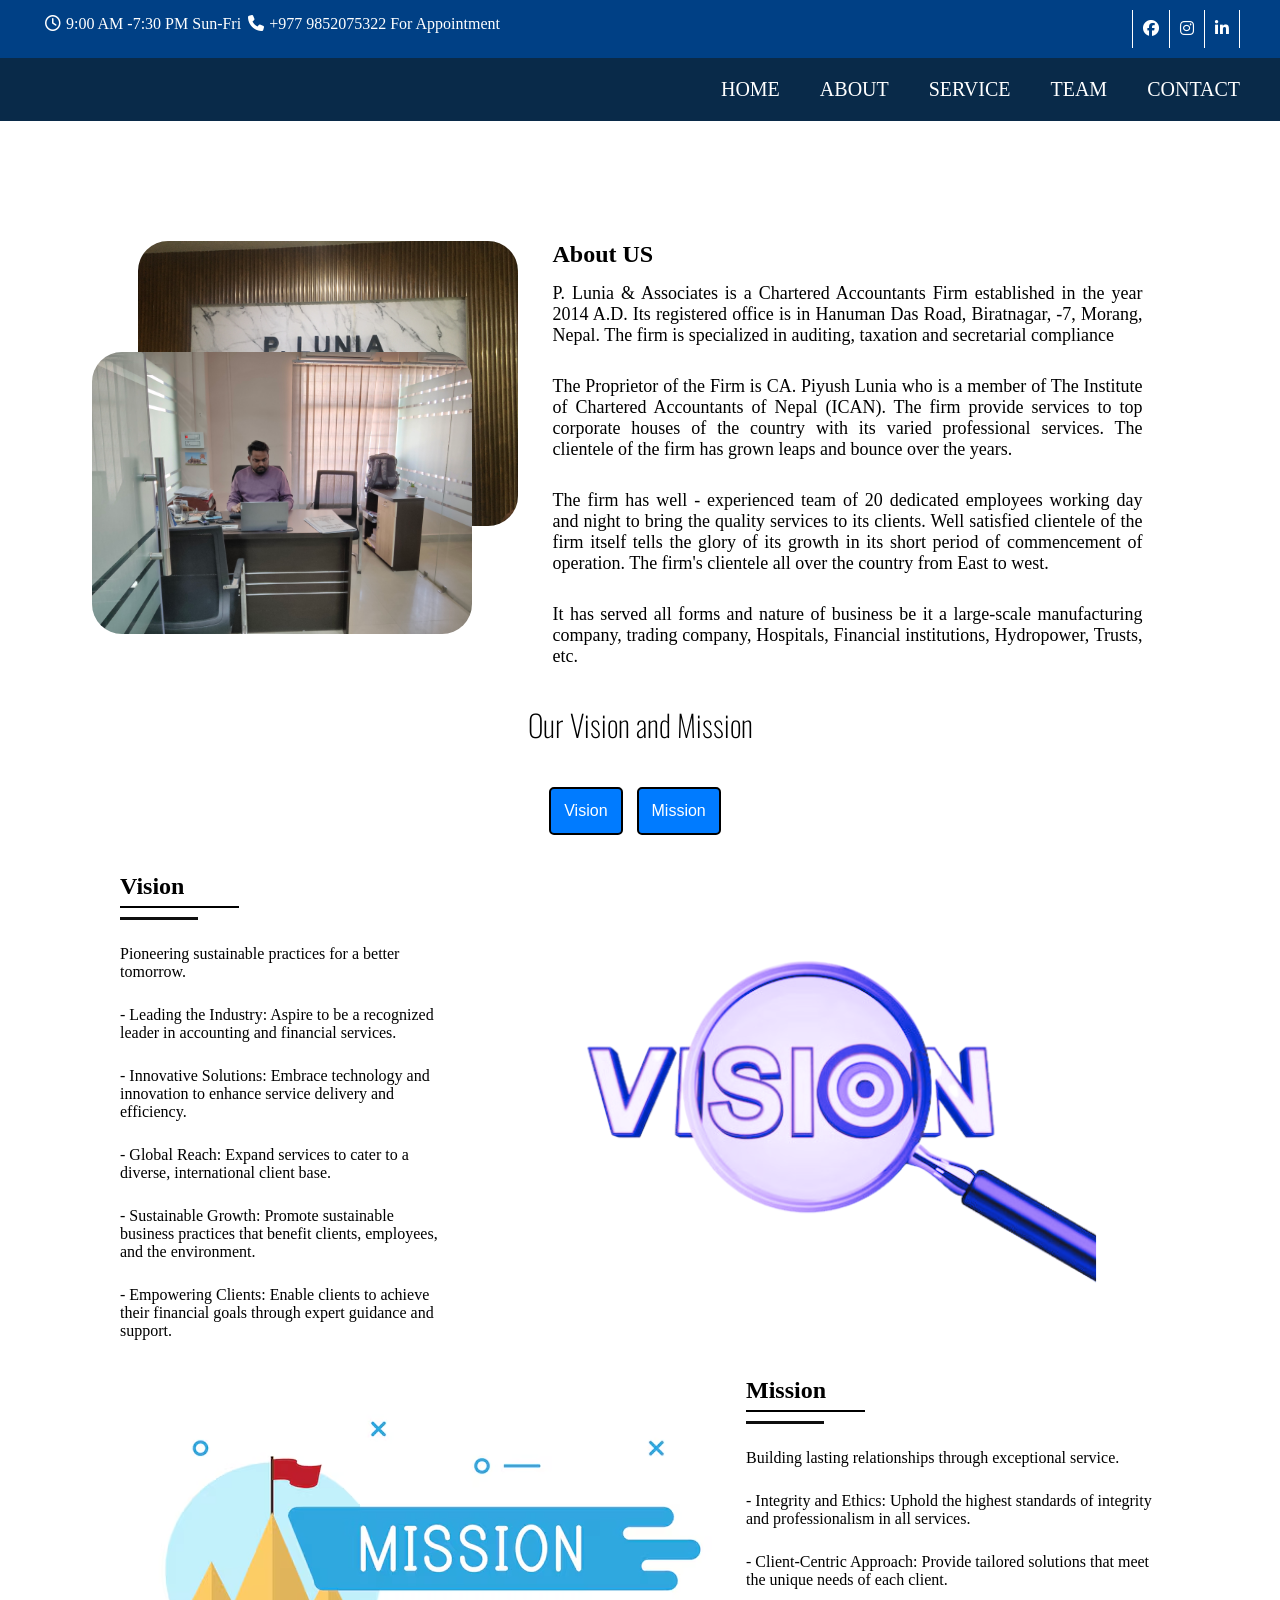
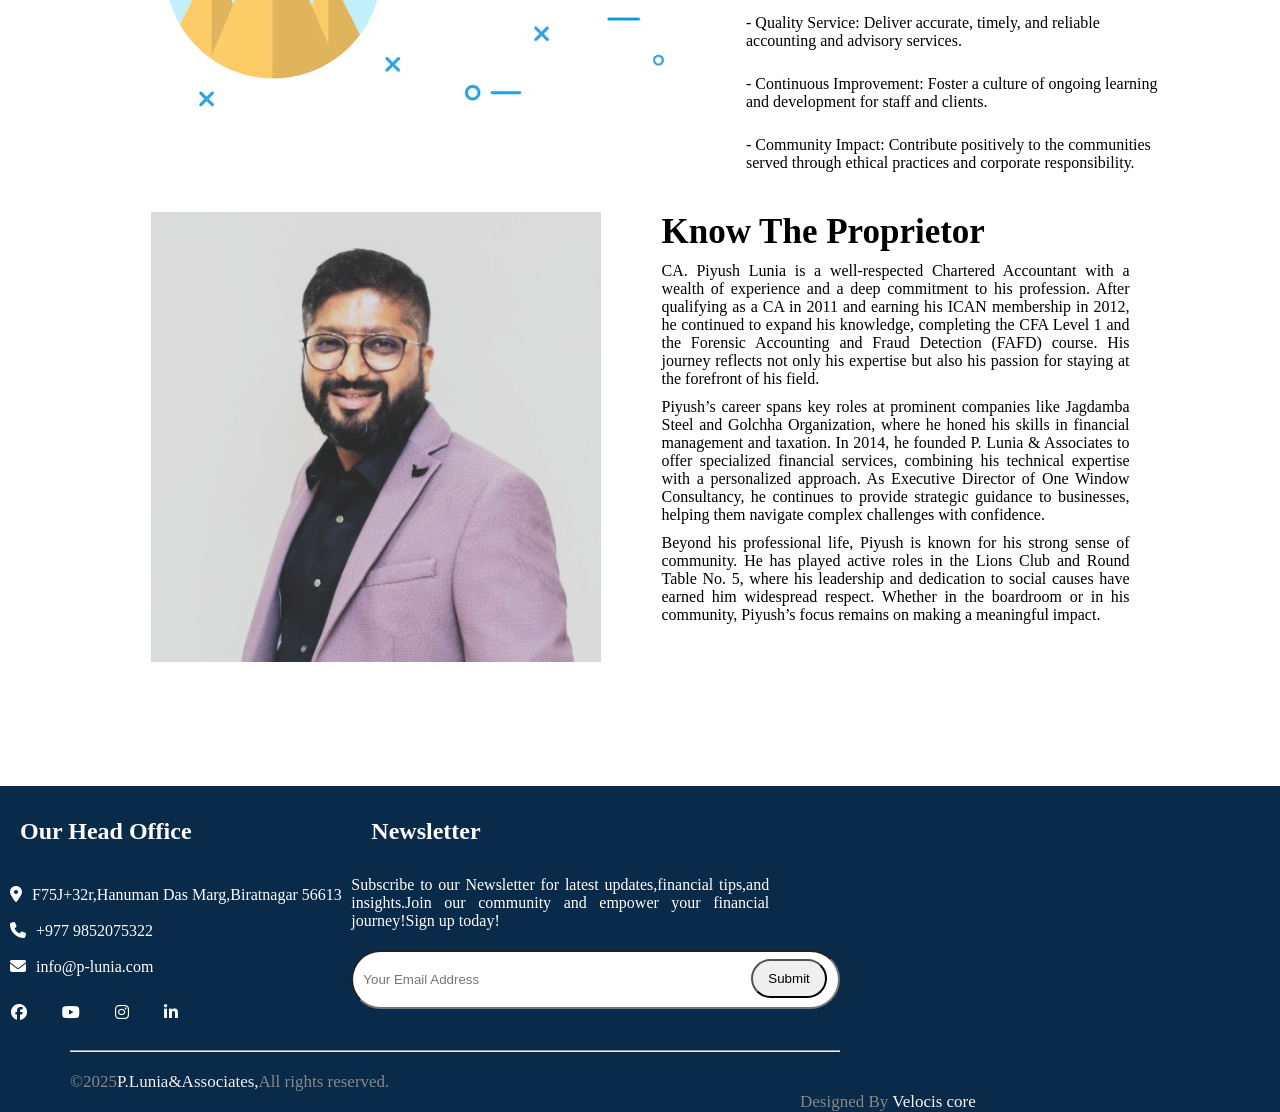
==== about.html @ 64628b95 "setup" ====
<!DOCTYPE html>
<html lang="en">
  <head>
    <meta charset="UTF-8" />
    <meta name="viewport" content="width=device-width, initial-scale=1.0" />
    <title>Document</title>
    <link rel="stylesheet" href="Assets/css/about.css" />
    <link
      rel="stylesheet"
      href="https://cdnjs.cloudflare.com/ajax/libs/font-awesome/6.7.2/css/all.min.css"
    />
    <style>
      @import url("https://fonts.googleapis.com/css2?family=Manrope:wght@200..800&family=Oswald:wght@200..700&family=Poppins:ital,wght@0,100;0,200;0,300;0,400;0,500;0,600;0,700;0,800;0,900;1,100;1,200;1,300;1,400;1,500;1,600;1,700;1,800;1,900&display=swap");
    </style>
  </head>
  <body>
    <!-- header section -->
    <header>
      <div class="topbar">
        <!-- wrapper starts here -->
        <div class="wrapper">
          <div><i class="fa-regular fa-clock"></i>9:00 AM -7:30 PM Sun-Fri</div>
          <div>
            <i class="fa-solid fa-phone"></i>+977 9852075322 For Appointment
          </div>
        </div>
        <!-- wrapper ends here -->
        <!-- social media starts here -->
        <div class="socialmedia">
          <a href="#"><i class="fa-brands fa-facebook"></i></a>
          <a href="#"><i class="fa-brands fa-instagram"></i></a>
          <a href="#"><i class="fa-brands fa-linkedin-in"></i></a>
        </div>
        <!-- social media ends here -->
      </div>
      <div class="navbar">
        <ul>
          <li><a href="index.html">HOME</a></li>
          <li><a href="about.html">ABOUT</a></li>
          <li><a href="service.html">SERVICE</a></li>
          <li><a href="team.html">TEAM</a></li>
          <li><a href="contact.html">CONTACT</a></li>
        </ul>
      </div>
    </header>
    <!-- about section -->
    <section class="main">
      <div class="about">
        <!-- image wrapper -->
        <div class="top-img">
          <img src="Assets/img/about/about-img-1.jpg" alt="img1" />
        </div>
        <div class="bottom-img">
          <img src="Assets/img/about/about.jpg" alt="img2" />
        </div>
        <div class="title">
          <h2>About US</h2>

          <p>
            P. Lunia & Associates is a Chartered Accountants Firm established in
            the year 2014 A.D. Its registered office is in Hanuman Das Road,
            Biratnagar, -7, Morang, Nepal. The firm is specialized in auditing,
            taxation and secretarial compliance
          </p>

          <p>
            The Proprietor of the Firm is CA. Piyush Lunia who is a member of
            The Institute of Chartered Accountants of Nepal (ICAN). The firm
            provide services to top corporate houses of the country with its
            varied professional services. The clientele of the firm has grown
            leaps and bounce over the years.
          </p>
          <p>
            The firm has well - experienced team of 20 dedicated employees
            working day and night to bring the quality services to its clients.
            Well satisfied clientele of the firm itself tells the glory of its
            growth in its short period of commencement of operation. The firm's
            clientele all over the country from East to west.
          </p>

          <p>
            It has served all forms and nature of business be it a large-scale
            manufacturing company, trading company, Hospitals, Financial
            institutions, Hydropower, Trusts, etc.
          </p>
        </div>
      </div>
      <!-- mission vision heading section -->
      <div class="goal">
        <h2>Our Vision and Mission</h2>
        <button class="btn-1">Vision</button>
        <button class="btn-2">Mission</button>
      </div>
      <!-- vision starts -->
      <div class="vision">
        <div class="left">
          <h2>
            <hr />
            Vision
          </h2>

          <p>Pioneering sustainable practices for a better tomorrow.</p>

          <p>
            - Leading the Industry: Aspire to be a recognized leader in
            accounting and financial services.
          </p>
          <p>
            - Innovative Solutions: Embrace technology and innovation to enhance
            service delivery and efficiency.
          </p>
          <p>
            - Global Reach: Expand services to cater to a diverse, international
            client base.
          </p>
          <p>
            - Sustainable Growth: Promote sustainable business practices that
            benefit clients, employees, and the environment.
          </p>
          <p>
            - Empowering Clients: Enable clients to achieve their financial
            goals through expert guidance and support.
          </p>
        </div>
        <div class="img1">
          <img src="Assets/img/about/vision.png" alt="img" />
        </div>
      </div>
      <!-- mission starts -->
      <div class="vision">
        <div class="img2">
          <img src="Assets/img/about/mission.png" alt="img" />
        </div>
        <div class="right">
          <h2>
            <hr />
            Mission
          </h2>

          <p>Building lasting relationships through exceptional service.</p>

          <p>
            - Integrity and Ethics: Uphold the highest standards of integrity
            and professionalism in all services.
          </p>
          <p>
            - Client-Centric Approach: Provide tailored solutions that meet the
            unique needs of each client.
          </p>
          <p>
            - Quality Service: Deliver accurate, timely, and reliable accounting
            and advisory services.
          </p>
          <p>
            - Continuous Improvement: Foster a culture of ongoing learning and
            development for staff and clients.
          </p>
          <p>
            - Community Impact: Contribute positively to the communities served
            through ethical practices and corporate responsibility.
          </p>
        </div>
      </div>
      <!-- mission ends -->
      <!-- propritor section -->
      <div class="leader">
        <div class="img3">
          <img src="Assets/img/about/piyush.jpg" alt="img" />
        </div>
        <div class="info">
          <h2>Know The Proprietor</h2>
          <p>
            CA. Piyush Lunia is a well-respected Chartered Accountant with a
            wealth of experience and a deep commitment to his profession. After
            qualifying as a CA in 2011 and earning his ICAN membership in 2012,
            he continued to expand his knowledge, completing the CFA Level 1 and
            the Forensic Accounting and Fraud Detection (FAFD) course. His
            journey reflects not only his expertise but also his passion for
            staying at the forefront of his field.
          </p>
          <p>
            Piyush’s career spans key roles at prominent companies like Jagdamba
            Steel and Golchha Organization, where he honed his skills in
            financial management and taxation. In 2014, he founded P. Lunia &
            Associates to offer specialized financial services, combining his
            technical expertise with a personalized approach. As Executive
            Director of One Window Consultancy, he continues to provide
            strategic guidance to businesses, helping them navigate complex
            challenges with confidence.
          </p>
          <p>
            Beyond his professional life, Piyush is known for his strong sense
            of community. He has played active roles in the Lions Club and Round
            Table No. 5, where his leadership and dedication to social causes
            have earned him widespread respect. Whether in the boardroom or in
            his community, Piyush’s focus remains on making a meaningful impact.
          </p>
        </div>
      </div>
    </section>
    <!-- footer starts -->
    <footer>
      <div class="container">
        <div class="left-content">
          <h2 style="margin: 20px;line-height: 50px;">Our Head Office</h2>            
          <p><i class="fa-solid fa-location-dot"></i>F75J+32r,Hanuman Das Marg,Biratnagar 56613</p>
           <p><i class="fa-solid fa-phone"></i>+977 9852075322</p>
           <p><i class="fa-solid fa-envelope"></i>info@p-lunia.com</p>
          <div class="social">
            <i class="fa-brands fa-facebook"></i>
            <i class="fa-brands fa-youtube"></i>
            <i class="fa-brands fa-instagram"></i>
            <i class="fa-brands fa-linkedin-in"></i>
          </div>
        </div>
        <div class="right-content">
          <h2 style="margin: 20px;line-height: 50px;">Newsletter</h2>
          <p style="width: 45%; text-align: justify;">
            Subscribe to our Newsletter for latest updates,financial tips,and
            insights.Join our community and empower your financial journey!Sign
            up today!
          <!-- form start -->
          <div class="form">
            <div class="input">
              <input
                type="email"
                required
                placeholder="Your Email Address"
              />
            </div>
            <div class="button">
              <button type="submit">Submit</button>
            </div>
          </div>
        </div>
      </div>
      <hr style="width: 60%; margin: 20px 0px 20px 70px;"/>
      <div class="bottom-footer">
        <p style="margin-left:70px;font-size: 17px;color: rgb(136, 136, 135);">&copy;2025<span style="color: rgb(245, 239, 239);">P.Lunia&Associates,</span>All rights reserved.</span></p>
        <p style="margin-left: 800px;font-size: 17px; color: rgb(136, 136, 135);" >Designed By <span style="color: rgb(249, 247, 247);">Velocis core</span></p>
    </div>
    </footer>
  </body>
</html>
---- Assets/css/about.css ----
*{
    padding: 0;
    margin: 0;
    text-decoration: none;
}
/* navbar start */
.topbar{
    background-color: #004085;
   display: flex;
   justify-content: space-between;
   color: white;
   padding: 10px 40px;
}
.wrapper{
 display:flex;
gap: 2px;
}

.wrapper i{
    margin: 5px 5px;
}
.socialmedia{
    display: flex;
    justify-content: center;
    align-items: center;
   a:first-child{
    border-left: 1px solid white;
   }
a{
 color: white;
border-right: 1px solid white; 
 padding: 10px 10px; 
    margin-top: 0;
    margin-bottom: 0;
}
a:hover{
    background-color: white;
    color: #007bff;
}
}
.navbar  {
    background-color: #092a49;
    color: white;
    padding: 20px 10px;
ul{
    display: flex;
    list-style: none;
    gap: 10px;
    justify-content: flex-end;

}
a{
    color: white;
    font-size: 20px;
    margin-right: 30px;
}
a:hover{
    color:#007bff;;
}
} 
/* navbar ends */
/* about us starts */
.main{
     margin: 80px; 
    padding: 40px;
}
.about{
    display: flex;
    justify-content: space-around;
    
    .top-img{
        position: relative;
    }
 .bottom-img{
 position: absolute; 
top: 22rem;
right: 50.5rem; 
   
} 
img{
    width: 380px;
    border-radius: 30px;
}
.title{
    width:590px;
    text-align: justify;
    
}
 p{
    padding: 15px 0px;
    font-size: 18px;
}
}

/* vision mission starts */
.goal{ 
    padding-top: 20px;
    text-align: center;
    h2{
        font-size: 30px;
        font-family: 'Oswald';
        font-weight: 200;
    }
    button{
        margin:40px 10px 0px 0px; 
        padding: 13px;
        font-size: 16px;
        border: 2px solid black;
        background-color: #007bff;
        color: white;
        border-radius: 5px;
    }
    
}
/* vision and mission section */
.vision{
    display: flex;
     justify-content: space-between;
    align-items:center; 
     /* margin-left: 70px;  */
    p{
    padding-top:25px;
    }
    h2{
        padding: 17px 0px;
        border-bottom: 3px solid rgb(15, 15, 15); 
        position: relative;
        width: 78px;
        /* font-weight: 300; */
    } 
    hr{
        width: 150%;
        border: 1px solid black;
        position: absolute;
         top:50px; 
    }
    
}
/* propritor section */
.leader{
    display: flex;
    justify-content: space-around;
    margin-top: 40px;
img{
        width: 450px;
    

    }
    .info{
        width:45%;
       h2{
        font-size: 35px;
       }
        p{
            padding-top: 10px;
            text-align: justify;
            
        }
    }
}
/* footer starts */
footer{
    background-color: #092a49;

   }
.container{
    color: white;
    display: flex;
    justify-content: space-between;
    /* align-items: center; */
     /* margin: 60px 0px 60px 100px; 
     */
         p i{
       margin: 10px;
     }

    .social i{
        color: white;
        padding: 20px 20px 10px 11px;
    }
            .form{
            position: relative;
        }
            input{
             padding: 20px 10px;
            width: 50%;
            margin-top:20px;
            border-radius: 40px;
           
        }
       button{
             padding: 10px 15px;
            border-radius: 30px;
             position: absolute;
             left: 30em; 
             top: 2.2em;
            
        }
        button:hover{
            background-color: #092a49;
            color: #007bff;
            
        }
        
        
    }
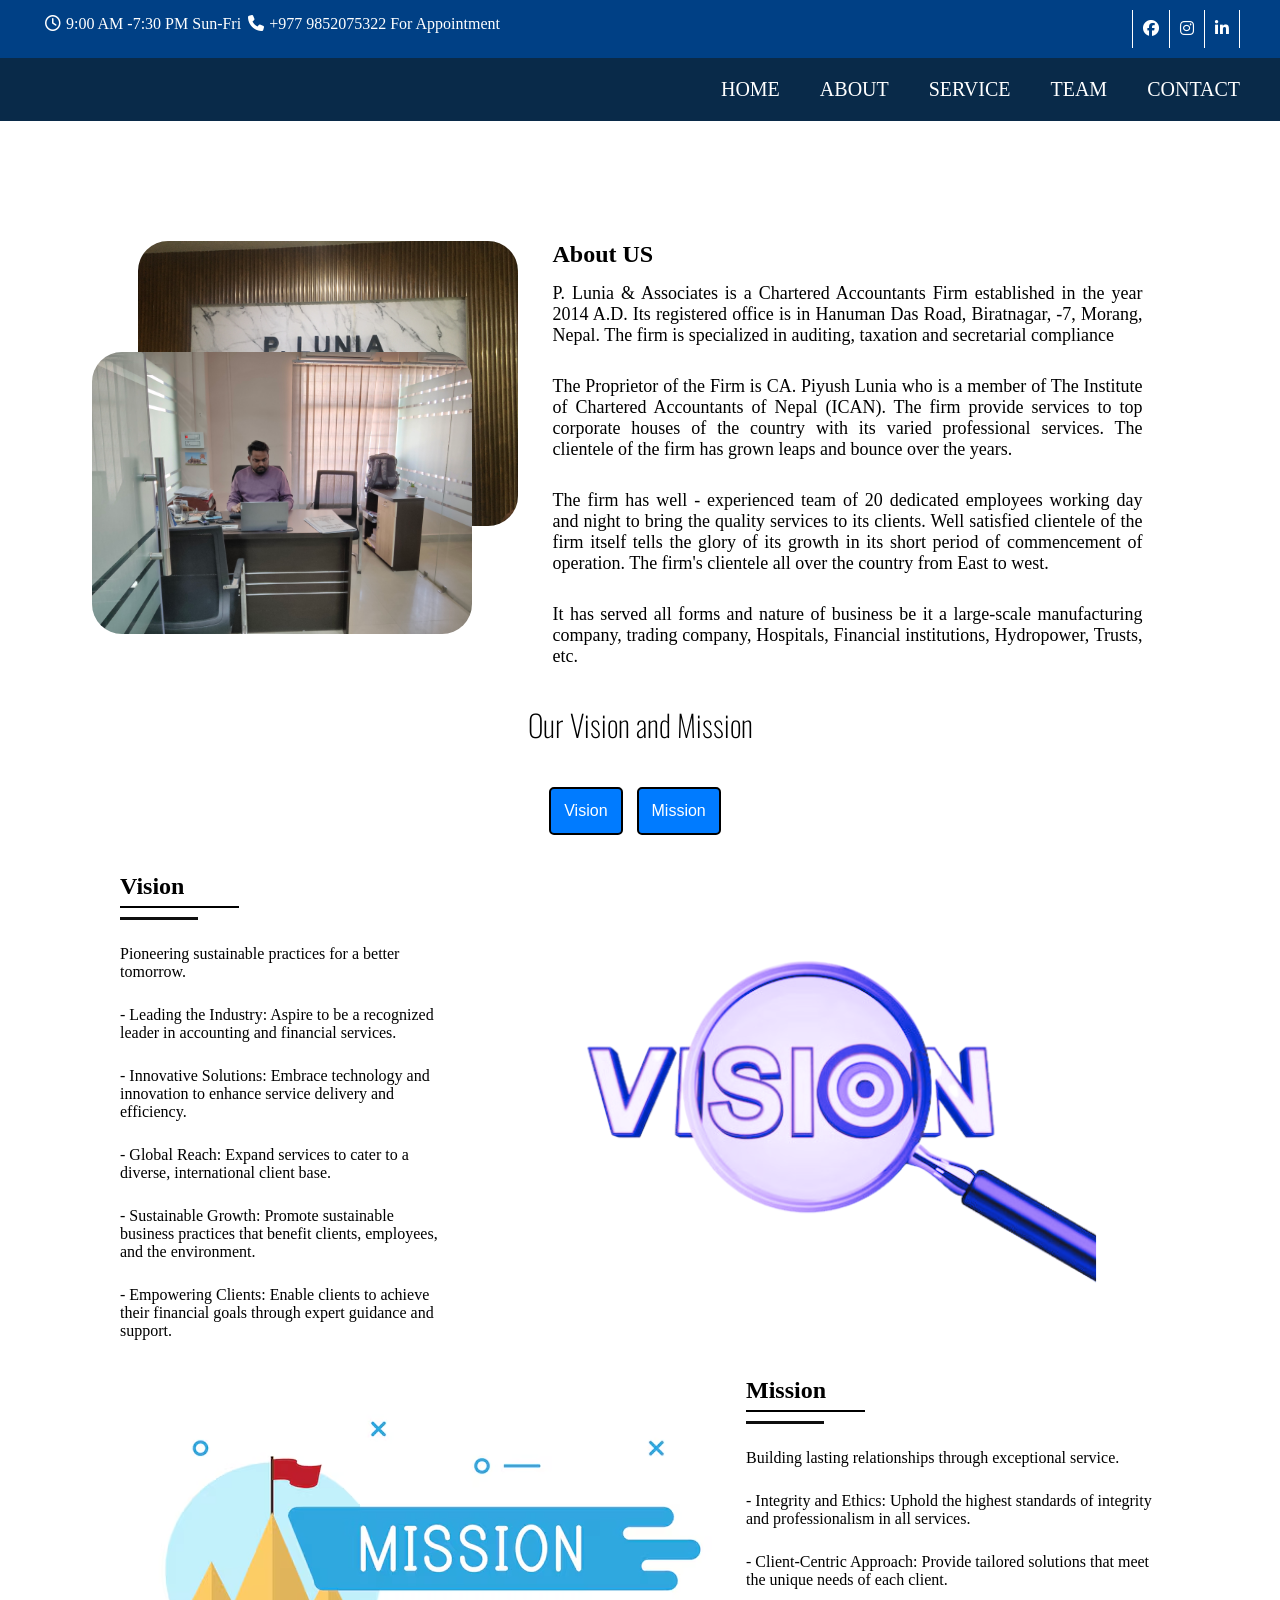
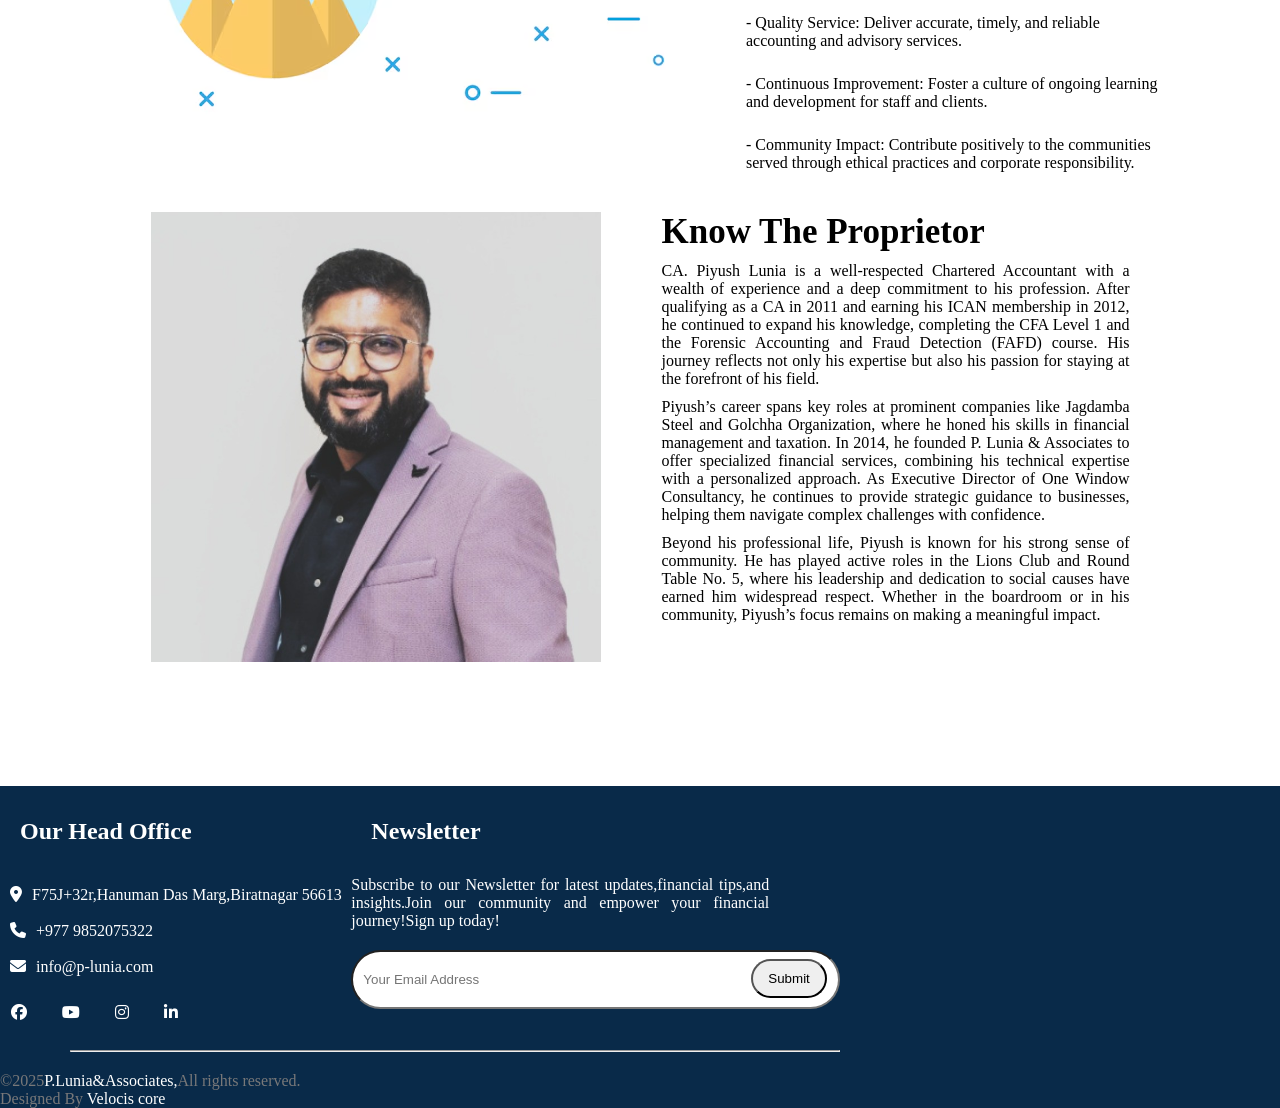
==== commit 900c94b1: "service and team responsive" ====
--- a/about.html
+++ b/about.html
@@ -34,13 +34,11 @@
         <!-- social media ends here -->
       </div>
       <div class="navbar">
-        <ul>
-          <li><a href="index.html">HOME</a></li>
-          <li><a href="about.html">ABOUT</a></li>
-          <li><a href="service.html">SERVICE</a></li>
-          <li><a href="team.html">TEAM</a></li>
-          <li><a href="contact.html">CONTACT</a></li>
-        </ul>
+        <a href="index.html">HOME</a>
+        <a href="about.html">ABOUT</a>
+        <a href="service.html">SERVICE</a>
+        <a href="team.html">TEAM</a>
+        <a href="contact.html">CONTACT</a>
       </div>
     </header>
     <!-- about section -->
@@ -202,10 +200,13 @@
     <footer>
       <div class="container">
         <div class="left-content">
-          <h2 style="margin: 20px;line-height: 50px;">Our Head Office</h2>            
-          <p><i class="fa-solid fa-location-dot"></i>F75J+32r,Hanuman Das Marg,Biratnagar 56613</p>
-           <p><i class="fa-solid fa-phone"></i>+977 9852075322</p>
-           <p><i class="fa-solid fa-envelope"></i>info@p-lunia.com</p>
+          <h2 style="margin: 20px; line-height: 50px">Our Head Office</h2>
+          <p>
+            <i class="fa-solid fa-location-dot"></i>F75J+32r,Hanuman Das
+            Marg,Biratnagar 56613
+          </p>
+          <p><i class="fa-solid fa-phone"></i>+977 9852075322</p>
+          <p><i class="fa-solid fa-envelope"></i>info@p-lunia.com</p>
           <div class="social">
             <i class="fa-brands fa-facebook"></i>
             <i class="fa-brands fa-youtube"></i>
@@ -214,19 +215,17 @@
           </div>
         </div>
         <div class="right-content">
-          <h2 style="margin: 20px;line-height: 50px;">Newsletter</h2>
-          <p style="width: 45%; text-align: justify;">
+          <h2 style="margin: 20px; line-height: 50px">Newsletter</h2>
+          <p style="width: 45%; text-align: justify">
             Subscribe to our Newsletter for latest updates,financial tips,and
             insights.Join our community and empower your financial journey!Sign
             up today!
-          <!-- form start -->
+            <!-- form start -->
+          </p>
+
           <div class="form">
             <div class="input">
-              <input
-                type="email"
-                required
-                placeholder="Your Email Address"
-              />
+              <input type="email" required placeholder="Your Email Address" />
             </div>
             <div class="button">
               <button type="submit">Submit</button>
@@ -234,11 +233,16 @@
           </div>
         </div>
       </div>
-      <hr style="width: 60%; margin: 20px 0px 20px 70px;"/>
+      <hr style="width: 60%; margin: 20px 0px 20px 70px" />
       <div class="bottom-footer">
-        <p style="margin-left:70px;font-size: 17px;color: rgb(136, 136, 135);">&copy;2025<span style="color: rgb(245, 239, 239);">P.Lunia&Associates,</span>All rights reserved.</span></p>
-        <p style="margin-left: 800px;font-size: 17px; color: rgb(136, 136, 135);" >Designed By <span style="color: rgb(249, 247, 247);">Velocis core</span></p>
-    </div>
+        <p>
+          &copy;2025<a href="https://www.p-lunia.com/">P.Lunia&Associates,</a
+          >All rights reserved.
+        </p>
+        <p>
+          Designed By <a href="https://www.velociscore.com/">Velocis core</a>
+        </p>
+      </div>
     </footer>
   </body>
 </html>
--- a/Assets/css/about.css
+++ b/Assets/css/about.css
@@ -42,13 +42,11 @@
     background-color: #092a49;
     color: white;
     padding: 20px 10px;
-ul{
-    display: flex;
-    list-style: none;
+    display: flex;
     gap: 10px;
     justify-content: flex-end;
 
-}
+
 a{
     color: white;
     font-size: 20px;
@@ -200,10 +198,17 @@
             background-color: #092a49;
             color: #007bff;
             
-        }
-        
-        
-    }
-    
-
-
+        }  
+    }
+    .bottom-footer{
+        p{
+            color: #787879;
+        }
+    a{
+        text-decoration: none;
+        color: white;
+    }  
+}
+    
+
+
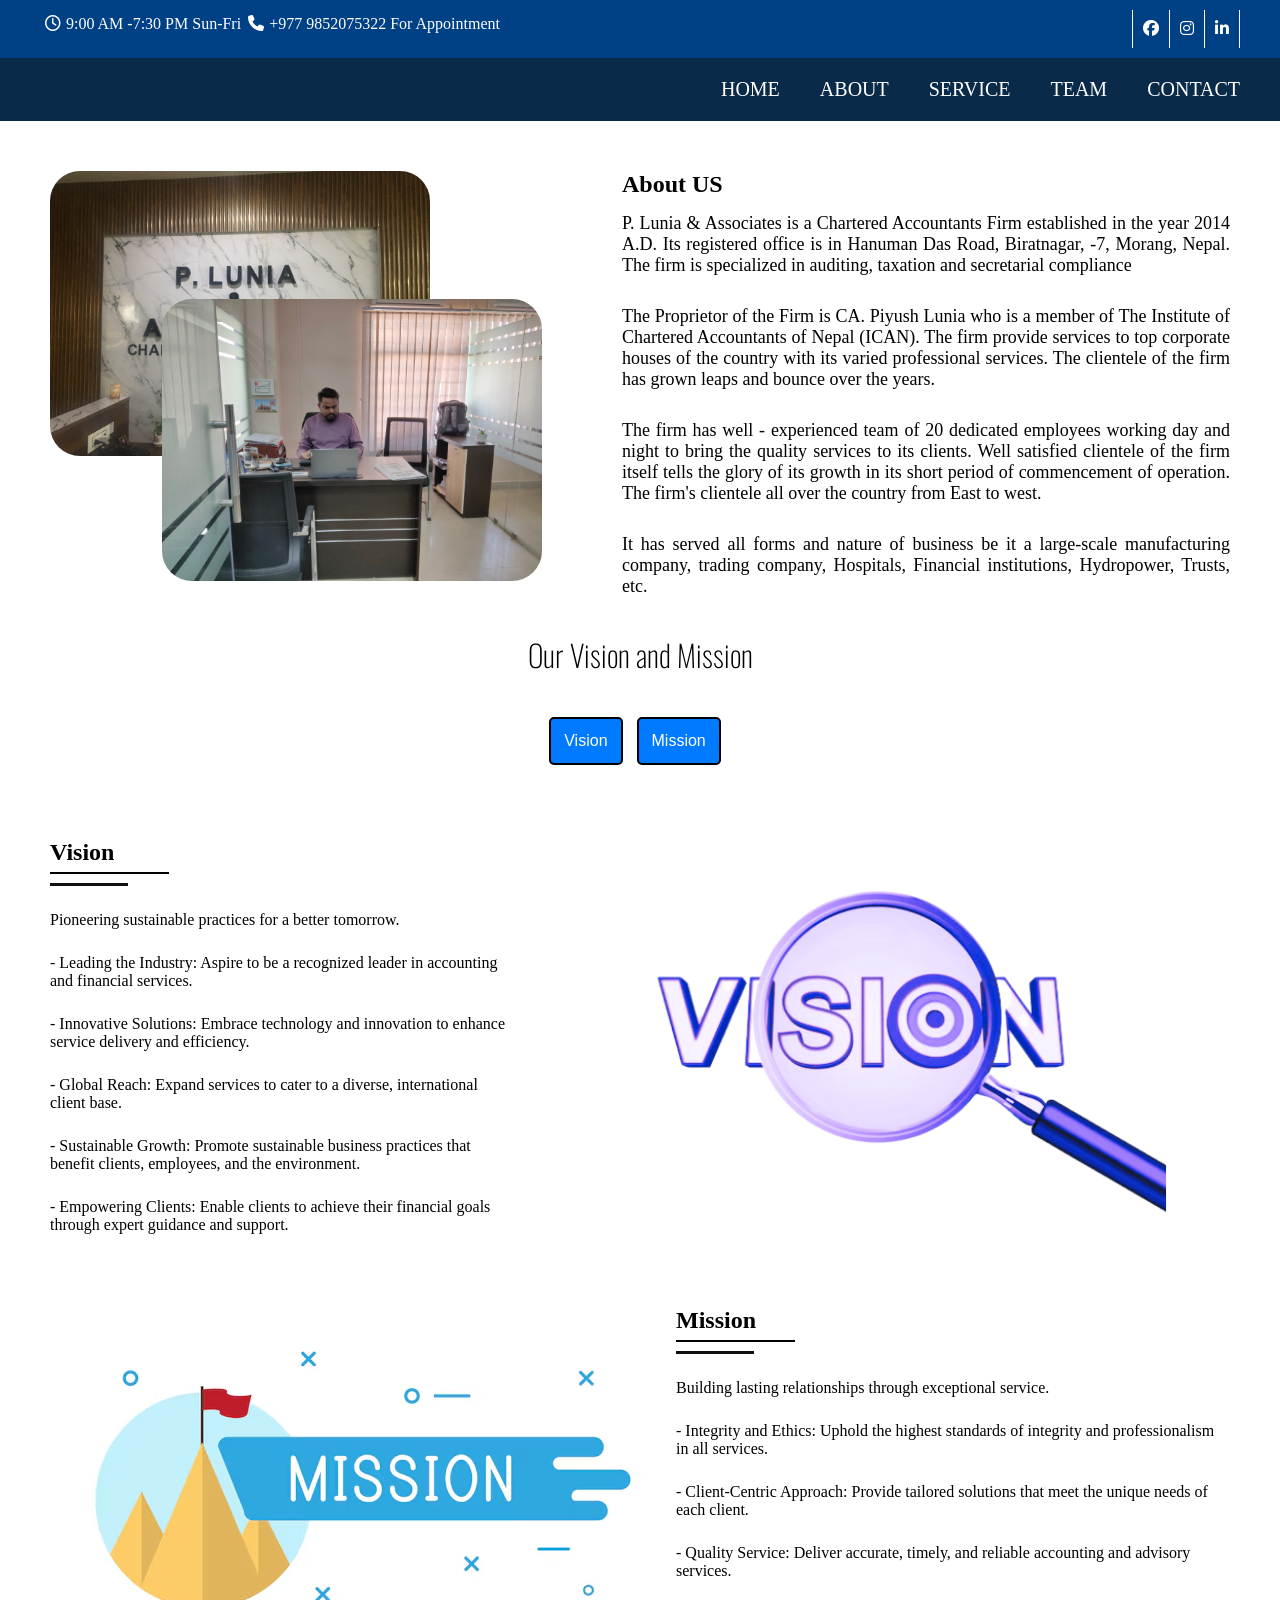
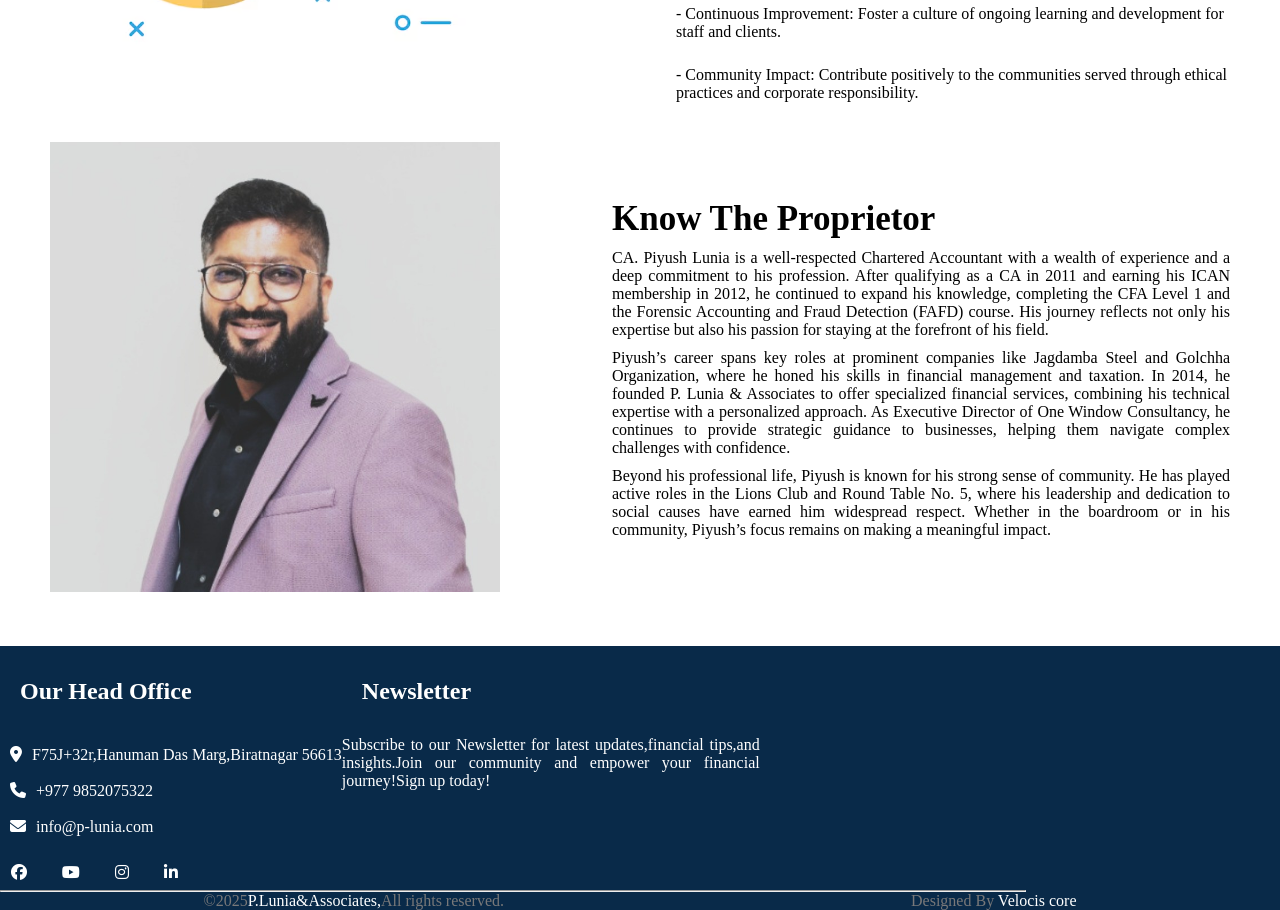
==== commit 50203b99: "mission vision section responsive" ====
--- a/about.html
+++ b/about.html
@@ -45,11 +45,12 @@
     <section class="main">
       <div class="about">
         <!-- image wrapper -->
+         
         <div class="top-img">
           <img src="Assets/img/about/about-img-1.jpg" alt="img1" />
-        </div>
-        <div class="bottom-img">
-          <img src="Assets/img/about/about.jpg" alt="img2" />
+          <div class="bottom-img">
+            <img src="Assets/img/about/about.jpg" alt="img2" />
+          </div>
         </div>
         <div class="title">
           <h2>About US</h2>
@@ -223,17 +224,17 @@
             <!-- form start -->
           </p>
 
-          <div class="form">
+          <!-- <div class="form">
             <div class="input">
               <input type="email" required placeholder="Your Email Address" />
             </div>
             <div class="button">
               <button type="submit">Submit</button>
             </div>
-          </div>
-        </div>
-      </div>
-      <hr style="width: 60%; margin: 20px 0px 20px 70px" />
+          </div> -->
+        </div>
+      </div>
+      <hr style="width: 80%; justify-self: center" />
       <div class="bottom-footer">
         <p>
           &copy;2025<a href="https://www.p-lunia.com/">P.Lunia&Associates,</a
--- a/Assets/css/about.css
+++ b/Assets/css/about.css
@@ -45,7 +45,8 @@
     display: flex;
     gap: 10px;
     justify-content: flex-end;
-
+    position: sticky;
+    top: 0;
 
 a{
     color: white;
@@ -53,26 +54,27 @@
     margin-right: 30px;
 }
 a:hover{
-    color:#007bff;;
+    color:#007bff;
 }
 } 
 /* navbar ends */
 /* about us starts */
 .main{
-     margin: 80px; 
-    padding: 40px;
+    margin: 30px; 
+    padding: 20px;
 }
 .about{
     display: flex;
     justify-content: space-around;
-    
-    .top-img{
-        position: relative;
+    gap: 12rem;
+    
+ .top-img{
+        position: relative;    
     }
  .bottom-img{
- position: absolute; 
-top: 22rem;
-right: 50.5rem; 
+position: absolute; 
+top: 8rem;
+left: 7rem;
    
 } 
 img{
@@ -80,7 +82,6 @@
     border-radius: 30px;
 }
 .title{
-    width:590px;
     text-align: justify;
     
 }
@@ -113,9 +114,9 @@
 /* vision and mission section */
 .vision{
     display: flex;
-     justify-content: space-between;
+     justify-content: space-around;
     align-items:center; 
-     /* margin-left: 70px;  */
+     /* margin-left: 40px;  */
     p{
     padding-top:25px;
     }
@@ -138,14 +139,13 @@
 .leader{
     display: flex;
     justify-content: space-around;
+    align-items: center;
     margin-top: 40px;
+    gap: 7rem;
 img{
         width: 450px;
-    
-
     }
     .info{
-        width:45%;
        h2{
         font-size: 35px;
        }
@@ -164,7 +164,7 @@
 .container{
     color: white;
     display: flex;
-    justify-content: space-between;
+    /* justify-content: space-around; */
     /* align-items: center; */
      /* margin: 60px 0px 60px 100px; 
      */
@@ -201,6 +201,8 @@
         }  
     }
     .bottom-footer{
+        display: flex;
+        justify-content: space-around;
         p{
             color: #787879;
         }
@@ -209,6 +211,49 @@
         color: white;
     }  
 }
-    
-
-
+    /* for responsive websites */
+@media(max-width:1485px) and (min-width:1283px){
+    .top-img{
+        width: 50%;
+    }
+
+}
+@media (max-width:1024px){
+    .img1 img{
+        width: 420px;
+    }
+    .img2 img{
+        width: 420px;
+    }
+    .img3 img{
+        width: 420px;
+    }    
+}
+@media (max-width:1000px){
+    .about{
+        flex-wrap: wrap;
+    }
+    .vision{
+        flex-wrap: wrap;
+    }
+    .leader{
+        flex-wrap: wrap;
+    }
+    .container{
+        flex-wrap: wrap;
+    }
+}
+@media (max-width:768px){
+    .topbar{
+        display: none;
+    }
+    .navbar{
+        flex-direction: column;
+
+    }
+}
+@media (max-width:625px){
+    
+}
+
+
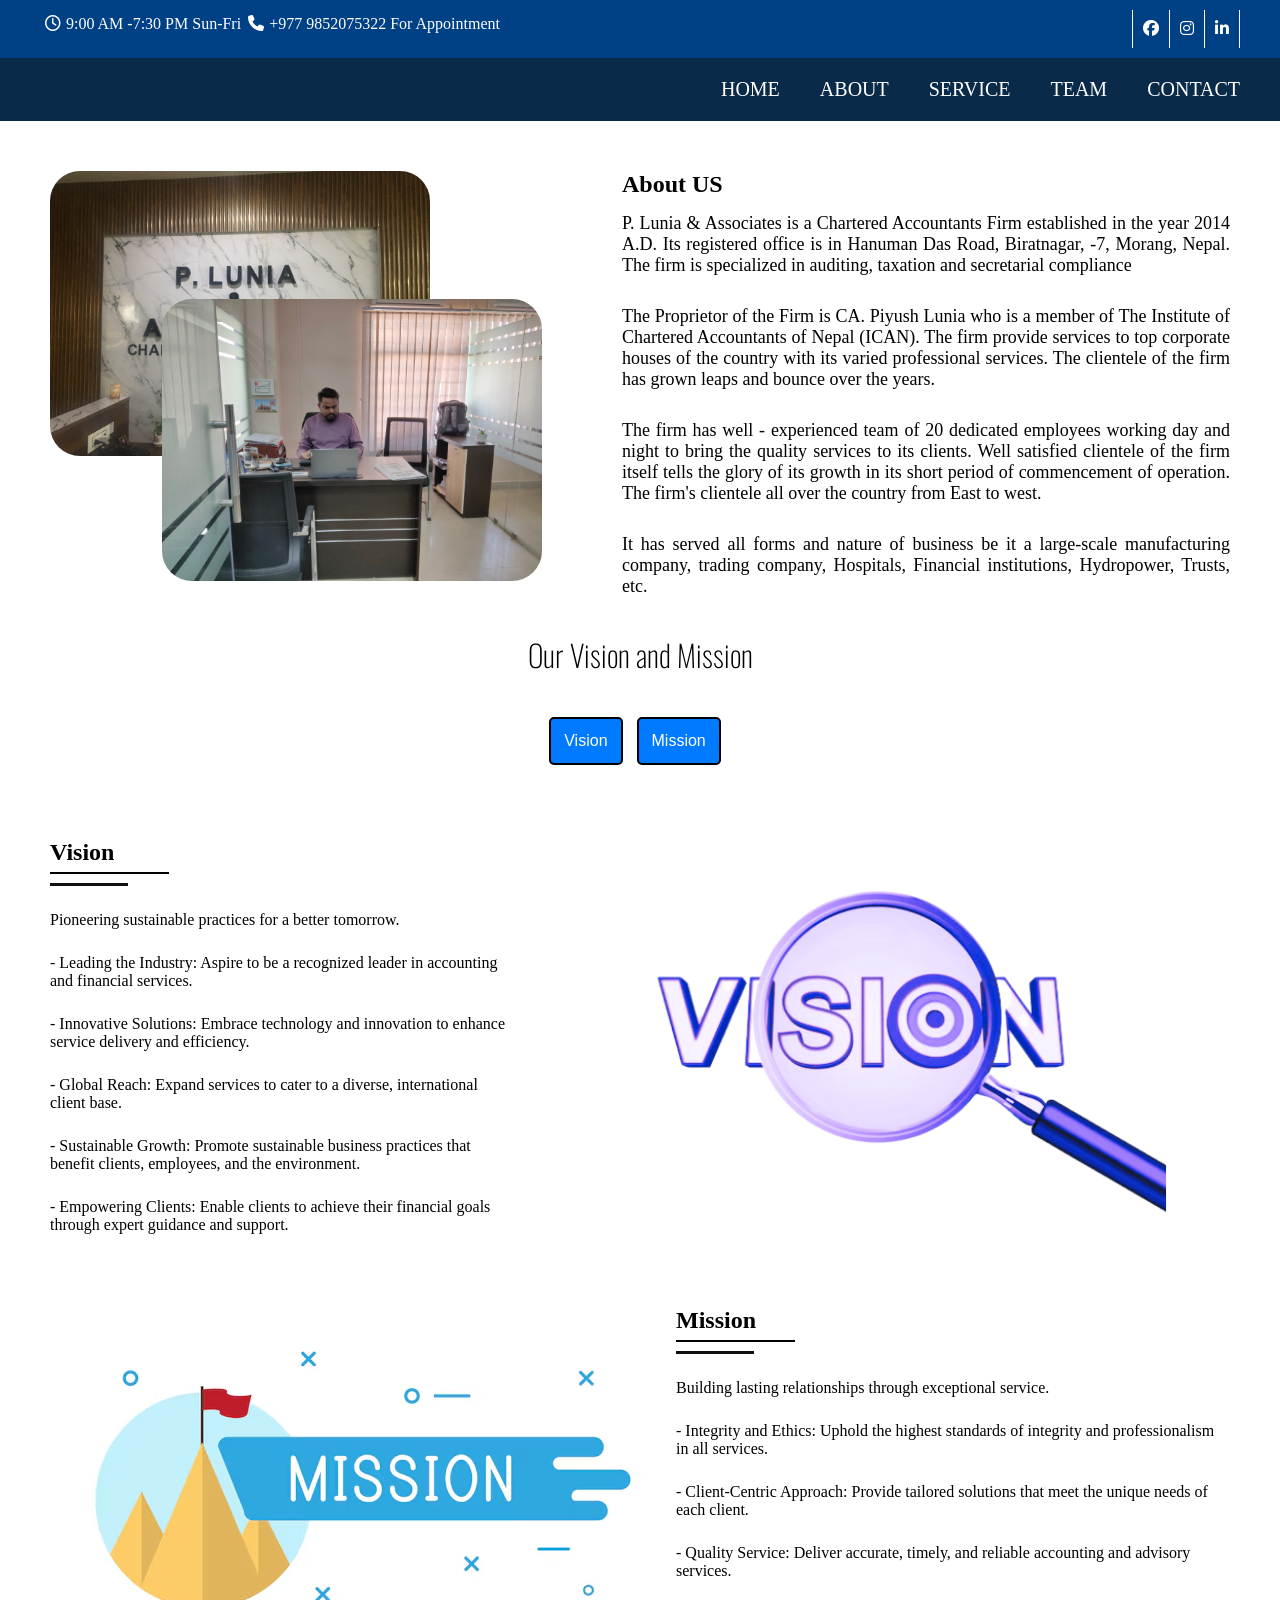
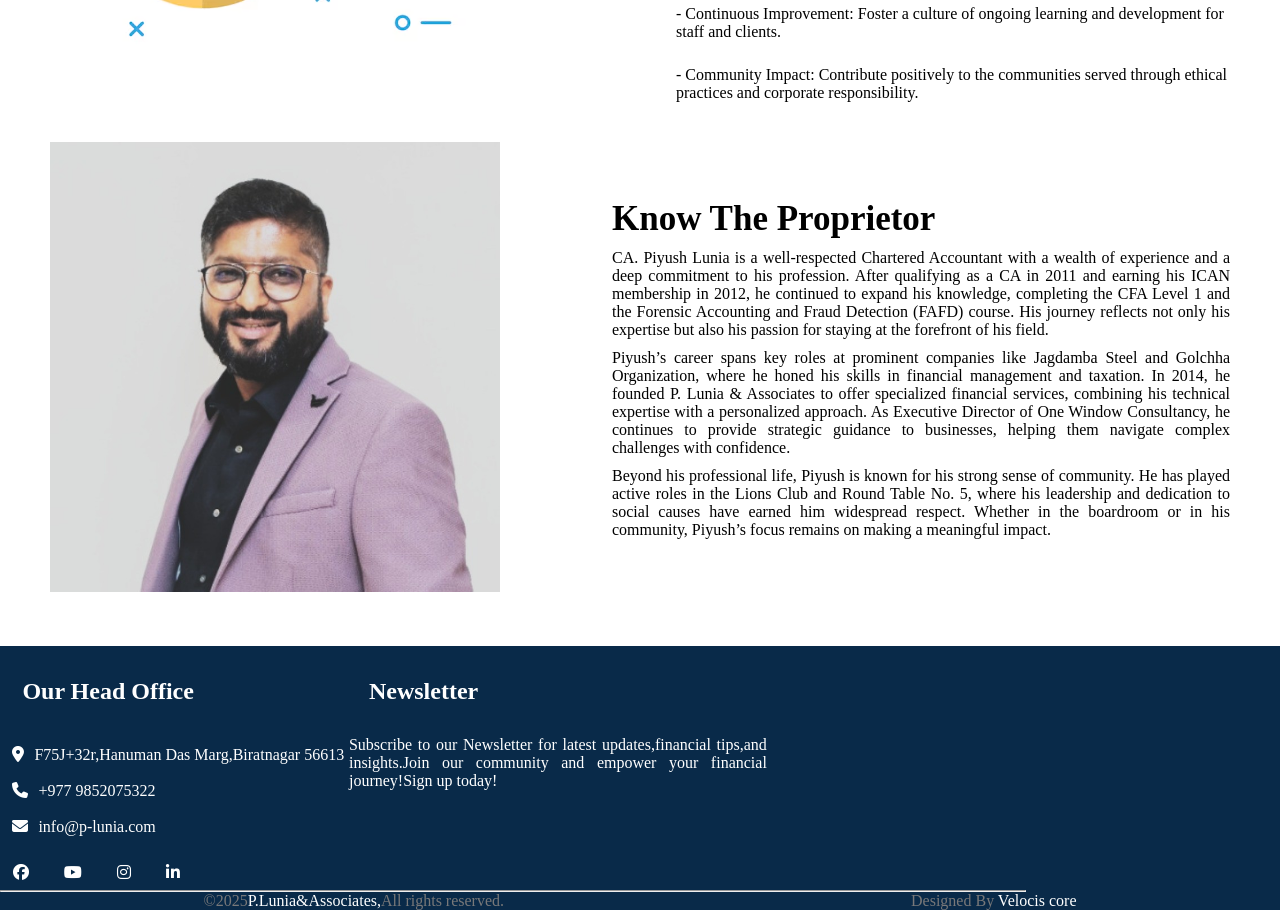
==== commit 3d06264e: "about section responsive" ====
--- a/about.html
+++ b/about.html
@@ -45,7 +45,7 @@
     <section class="main">
       <div class="about">
         <!-- image wrapper -->
-         
+
         <div class="top-img">
           <img src="Assets/img/about/about-img-1.jpg" alt="img1" />
           <div class="bottom-img">
--- a/Assets/css/about.css
+++ b/Assets/css/about.css
@@ -164,10 +164,7 @@
 .container{
     color: white;
     display: flex;
-    /* justify-content: space-around; */
-    /* align-items: center; */
-     /* margin: 60px 0px 60px 100px; 
-     */
+    justify-content: space-around;
          p i{
        margin: 10px;
      }
@@ -212,21 +209,19 @@
     }  
 }
     /* for responsive websites */
-@media(max-width:1485px) and (min-width:1283px){
-    .top-img{
-        width: 50%;
-    }
-
-}
+
 @media (max-width:1024px){
     .img1 img{
-        width: 420px;
+        width: 100%;
+        
     }
     .img2 img{
-        width: 420px;
+        width: 100%;
+       
     }
     .img3 img{
-        width: 420px;
+        width: 100%;
+       
     }    
 }
 @media (max-width:1000px){
@@ -235,11 +230,20 @@
     }
     .vision{
         flex-wrap: wrap;
+        .img2{
+            order: 2;
+        }
     }
     .leader{
         flex-wrap: wrap;
+        .img3{
+            order: 2;
+        }
     }
     .container{
+        flex-wrap: wrap;
+    }
+    .bottom-footer{
         flex-wrap: wrap;
     }
 }
@@ -252,8 +256,28 @@
 
     }
 }
-@media (max-width:625px){
-    
-}
-
-
+@media (max-width:627px){
+    .main{
+        margin: 10px;
+        padding: 10px;
+    }
+    .bottom-img img{
+        display: none;
+    }
+    .about{
+        gap: 3px;
+    }
+}
+@media (max-width:450px){
+    .top-img img{
+        display: none;
+    }
+    .about{
+        gap: 0px;
+    }
+}
+
+
+
+
+
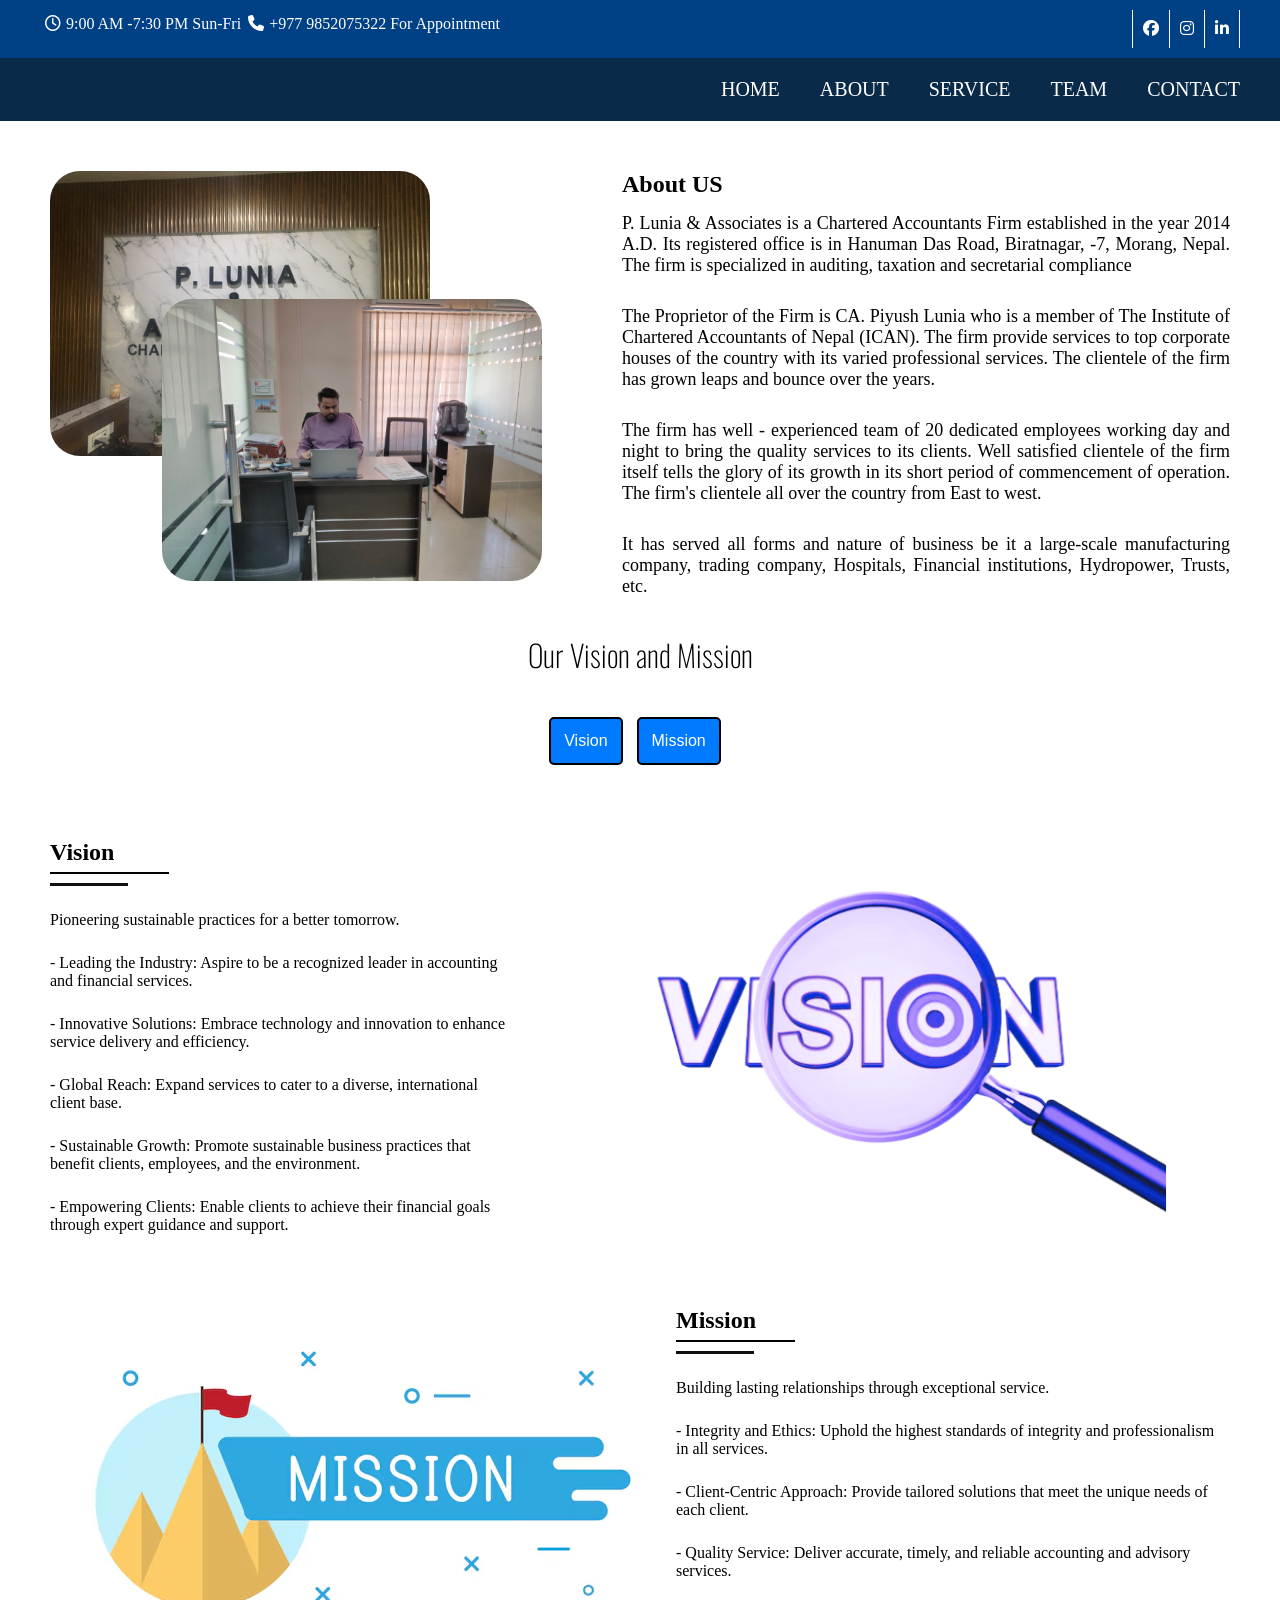
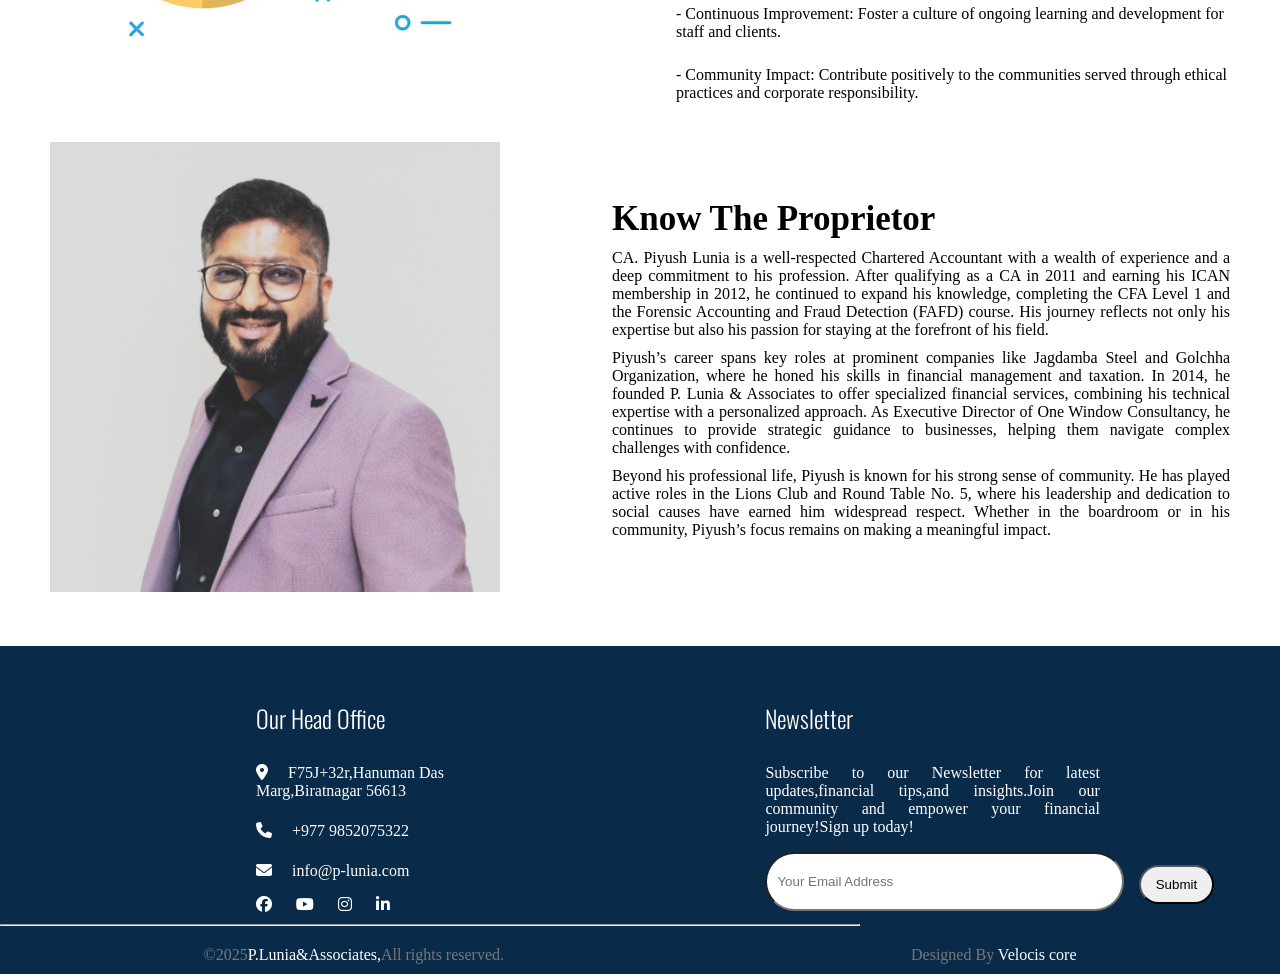
==== commit e4543d49: "footer section changed" ====
--- a/about.html
+++ b/about.html
@@ -201,7 +201,7 @@
     <footer>
       <div class="container">
         <div class="left-content">
-          <h2 style="margin: 20px; line-height: 50px">Our Head Office</h2>
+          <h2 style="margin: 20px 0px; line-height: 40px">Our Head Office</h2>
           <p>
             <i class="fa-solid fa-location-dot"></i>F75J+32r,Hanuman Das
             Marg,Biratnagar 56613
@@ -216,25 +216,24 @@
           </div>
         </div>
         <div class="right-content">
-          <h2 style="margin: 20px; line-height: 50px">Newsletter</h2>
-          <p style="width: 45%; text-align: justify">
+          <h2 style="margin: 20px 0px; line-height: 40px">Newsletter</h2>
+          <p style="width: 65%; text-align: justify">
             Subscribe to our Newsletter for latest updates,financial tips,and
             insights.Join our community and empower your financial journey!Sign
             up today!
-            <!-- form start -->
-          </p>
-
-          <!-- <div class="form">
+          </p>
+          <!-- form start -->
+          <div class="form">
             <div class="input">
               <input type="email" required placeholder="Your Email Address" />
             </div>
             <div class="button">
               <button type="submit">Submit</button>
             </div>
-          </div> -->
-        </div>
-      </div>
-      <hr style="width: 80%; justify-self: center" />
+          </div>
+        </div>
+      </div>
+      <hr style="width: 67%; justify-self: center; margin: 10px 0px" />
       <div class="bottom-footer">
         <p>
           &copy;2025<a href="https://www.p-lunia.com/">P.Lunia&Associates,</a
--- a/Assets/css/about.css
+++ b/Assets/css/about.css
@@ -158,28 +158,37 @@
 }
 /* footer starts */
 footer{
-    background-color: #092a49;
+    background-color: #092a49;  
 
    }
 .container{
+    display: flex;
+    justify-content: space-around;
+    padding-top:2rem ;
+    margin-left: 16rem;
     color: white;
-    display: flex;
-    justify-content: space-around;
-         p i{
-       margin: 10px;
+    gap: 20rem;
+         p {
+       margin: 10px 0px;
+       padding: 6px 0px;
+    
      }
-
+     i{
+        margin-right: 20px;
+     }
+     h2{
+        font-family: "Oswald",sans-serif;
+        font-weight: 300;
+     }
     .social i{
         color: white;
-        padding: 20px 20px 10px 11px;
     }
             .form{
             position: relative;
         }
             input{
-             padding: 20px 10px;
-            width: 50%;
-            margin-top:20px;
+            padding: 20px 10px;
+            width: 65%;
             border-radius: 40px;
            
         }
@@ -187,27 +196,28 @@
              padding: 10px 15px;
             border-radius: 30px;
              position: absolute;
-             left: 30em; 
-             top: 2.2em;
+             left: 28em; 
+             top: 1em;
             
         }
         button:hover{
             background-color: #092a49;
             color: #007bff;
             
-        }  
+        } 
     }
     .bottom-footer{
         display: flex;
         justify-content: space-around;
+        padding: 10px 0px;
         p{
-            color: #787879;
+            color: #787879;  
         }
     a{
         text-decoration: none;
         color: white;
     }  
-}
+} 
     /* for responsive websites */
 
 @media (max-width:1024px){
